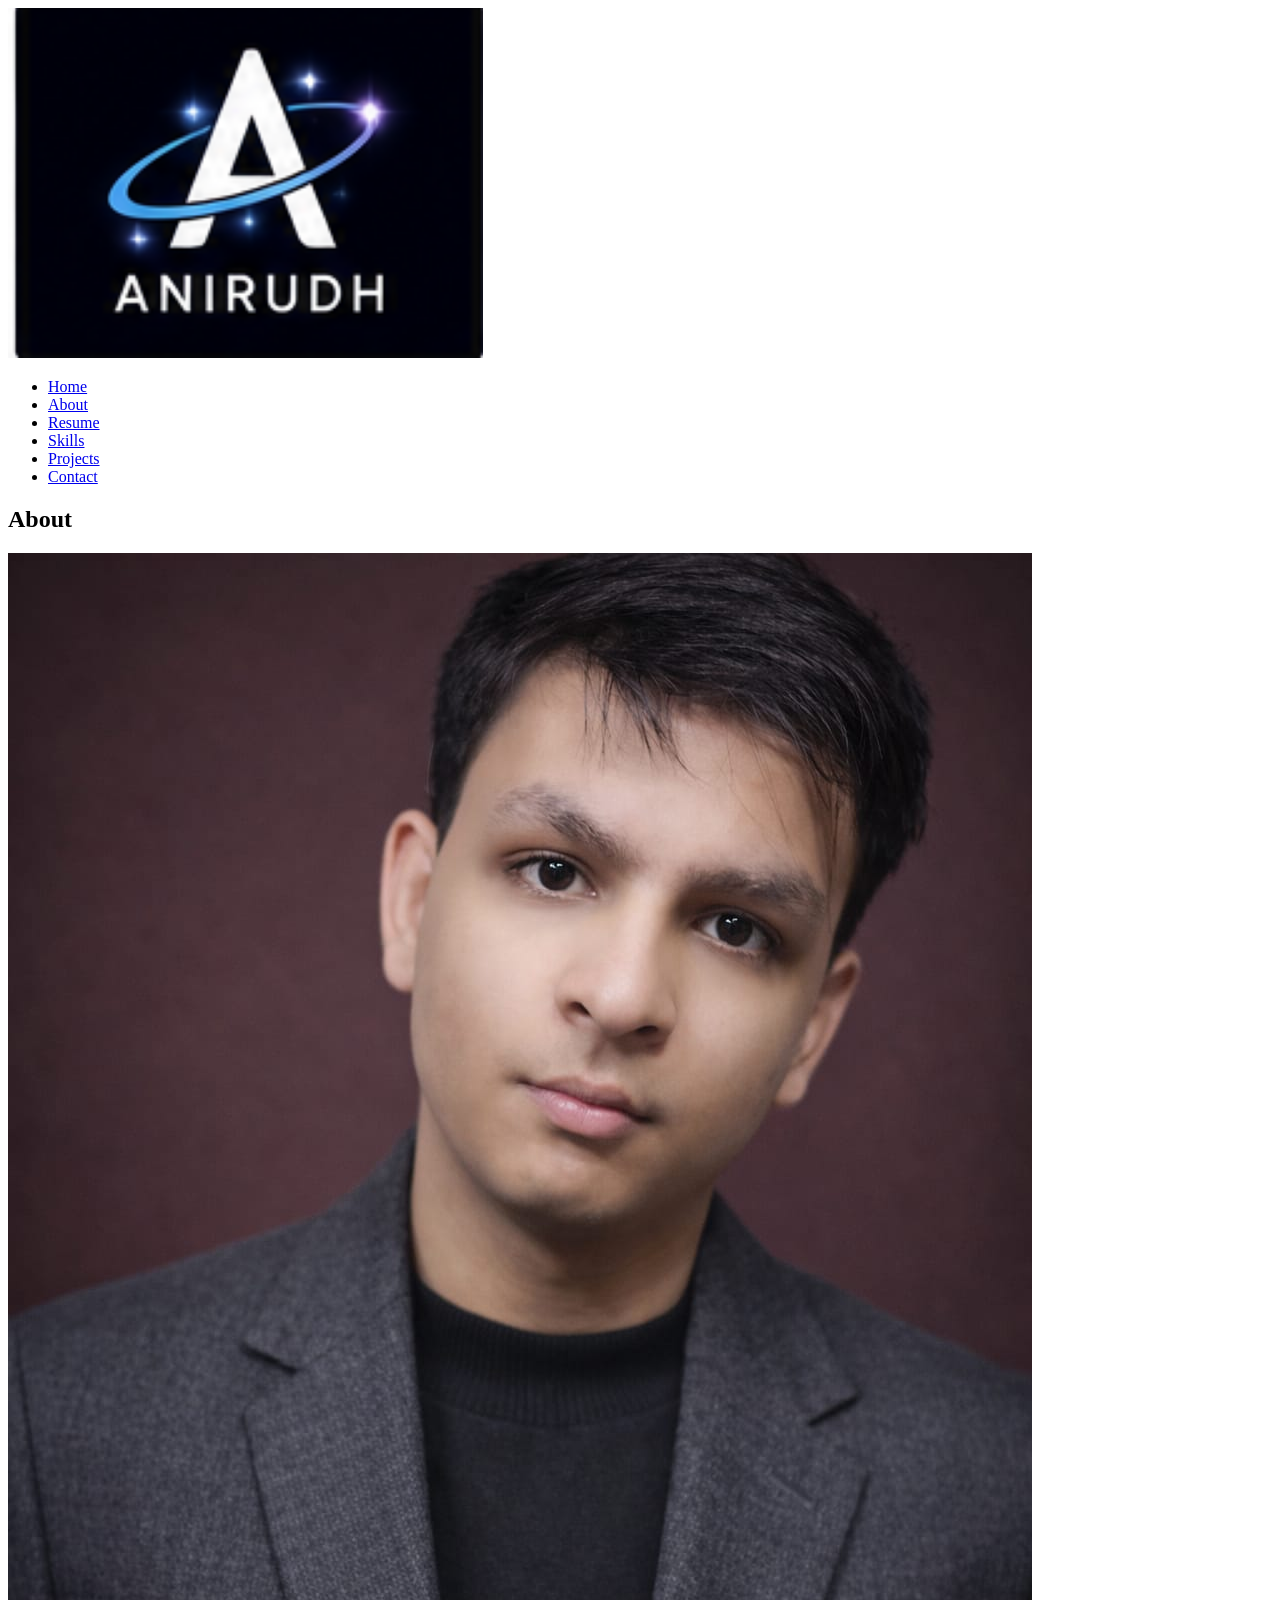
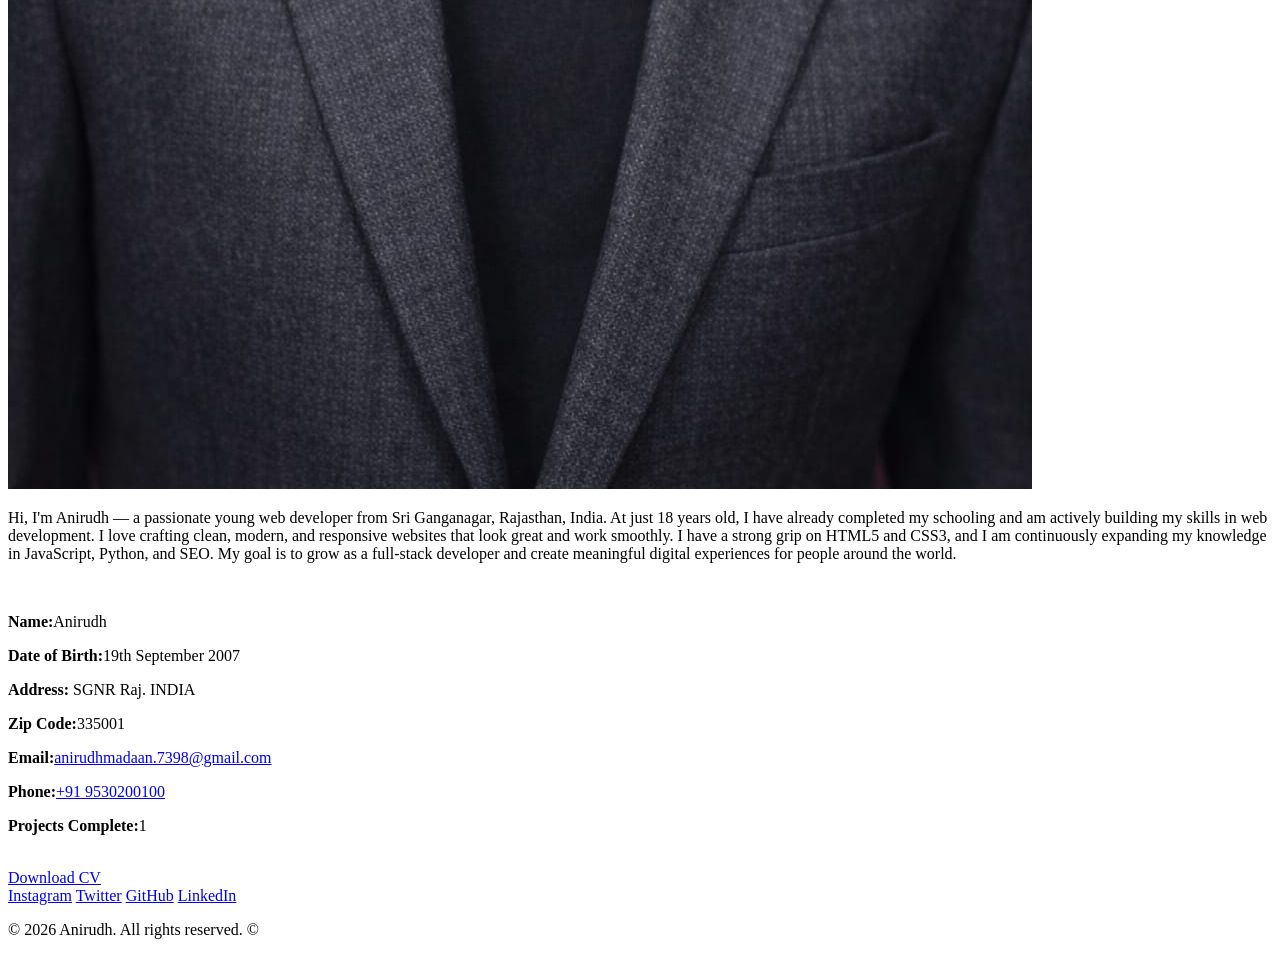
==== about.html @ f12bf728 "completed about.html" ====
<!DOCTYPE html>
<html lang="en">

<head>
    <meta charset="UTF-8">
    <meta http-equiv="X-UA-Compatible" content="IE=edge">
    <meta name="viewport" content="width=device-width, initial-scale=1.0">
    <meta name="description" content="">
    <meta name="author" content="Anirudh">
    <title>About - Anirudh</title>
    <link rel="shortcut icon" href="assets/images/logo.ico" type="image/x-icon">
    <link rel="stylesheet" href="assets/css/style.css">
    <link rel="preconnect" href="https://fonts.googleapis.com">
    <link rel="preconnect" href="https://fonts.gstatic.com" crossorigin>
    <link href="https://fonts.googleapis.com/css2?family=Poppins:wght@300;400;500;600&display=swap" rel="stylesheet">
    <link rel="stylesheet" href="https://cdnjs.cloudflare.com/ajax/libs/font-awesome/6.5.1/css/all.min.css">
</head>

<body>
    <div class="stars"></div>
    <header>
        <div class="logo"><img src="assets/images/logo.png" alt="top name logo" height="350"></div>
        <nav class="navbar">
            <ul>
                <li><a href="index.html">Home</a></li>
                <li><a href="about.html" class="nav-active">About</a></li>
                <li><a href="resume.html">Resume</a></li>
                <li><a href="skills.html">Skills</a></li>
                <li><a href="projects.html">Projects</a></li>
                <li><a href="contact.html">Contact</a></li>
            </ul>
        </nav>
    </header>
    <main>
        <section class="about page-section">
            <div class="container">
                <h2>About</h2>
                <div class="about content">
                    <div class="profile-image">
                        <img src="assets/images/myself.jpeg" alt="Anirudh">
                    </div>
                    <div class="about-details">
                        <p class="about-bio">Hi, I'm Anirudh — a passionate young web developer from Sri Ganganagar,
                            Rajasthan, India. At just 18 years old, I have already completed my schooling and am
                            actively building my skills in web development. I love crafting clean, modern, and
                            responsive websites that look great and work smoothly. I have a strong grip on HTML5 and
                            CSS3, and I am continuously expanding my knowledge in JavaScript, Python, and SEO. My goal
                            is to grow as a full-stack developer and create meaningful digital experiences for people
                            around the world.</p>
                        <br />
                        <p class="about-name"><strong>Name:</strong>Anirudh</p>
                        <p class="about-dob"><strong>Date of Birth:</strong>19th September 2007</p>
                        <p class="about-address"><strong>Address:</strong> SGNR Raj. INDIA</p>
                        <p class="about-zipcode"><strong>Zip Code:</strong>335001</p>
                        <p class="about-email"><strong>Email:</strong><a
                                href="mailto:anirudhmadaan.7398@gmail.com">anirudhmadaan.7398@gmail.com</a></p>
                        <p class="about-phone"><strong>Phone:</strong><a href="tel:+919530200100">+91 9530200100</a></p>
                        <p class="about-projects"><strong>Projects Complete:</strong>1</p>
                        <br />
                        <a href="#" class="btn">Download CV</a>
                        <div class="social-bar">
                            <a href="https://www.instagram.com/anirudh._.1907/" class="social-link"
                                aria-label="Instagram">Instagram</a>
                            <a href="https://x.com/AnirudhM_25" class="social-link" aria-label="Twitter">Twitter</a>
                            <a href="https://github.com/AnirudhMadaan" class="social-link"
                                aria-label="GitHub">GitHub</a>
                            <a href="https://www.linkedin.com/in/anirudh-undefined-219028407/" class="social-link"
                                aria-label="LinkedIn">LinkedIn</a>
                        </div>
                    </div>
                </div>
            </div>
        </section>
    </main>
    <footer>
        <p>© 2026 Anirudh. All rights reserved. &copy;</p>
    </footer>
    <script src="assets/js/script.js"></script>
</body>

</html>
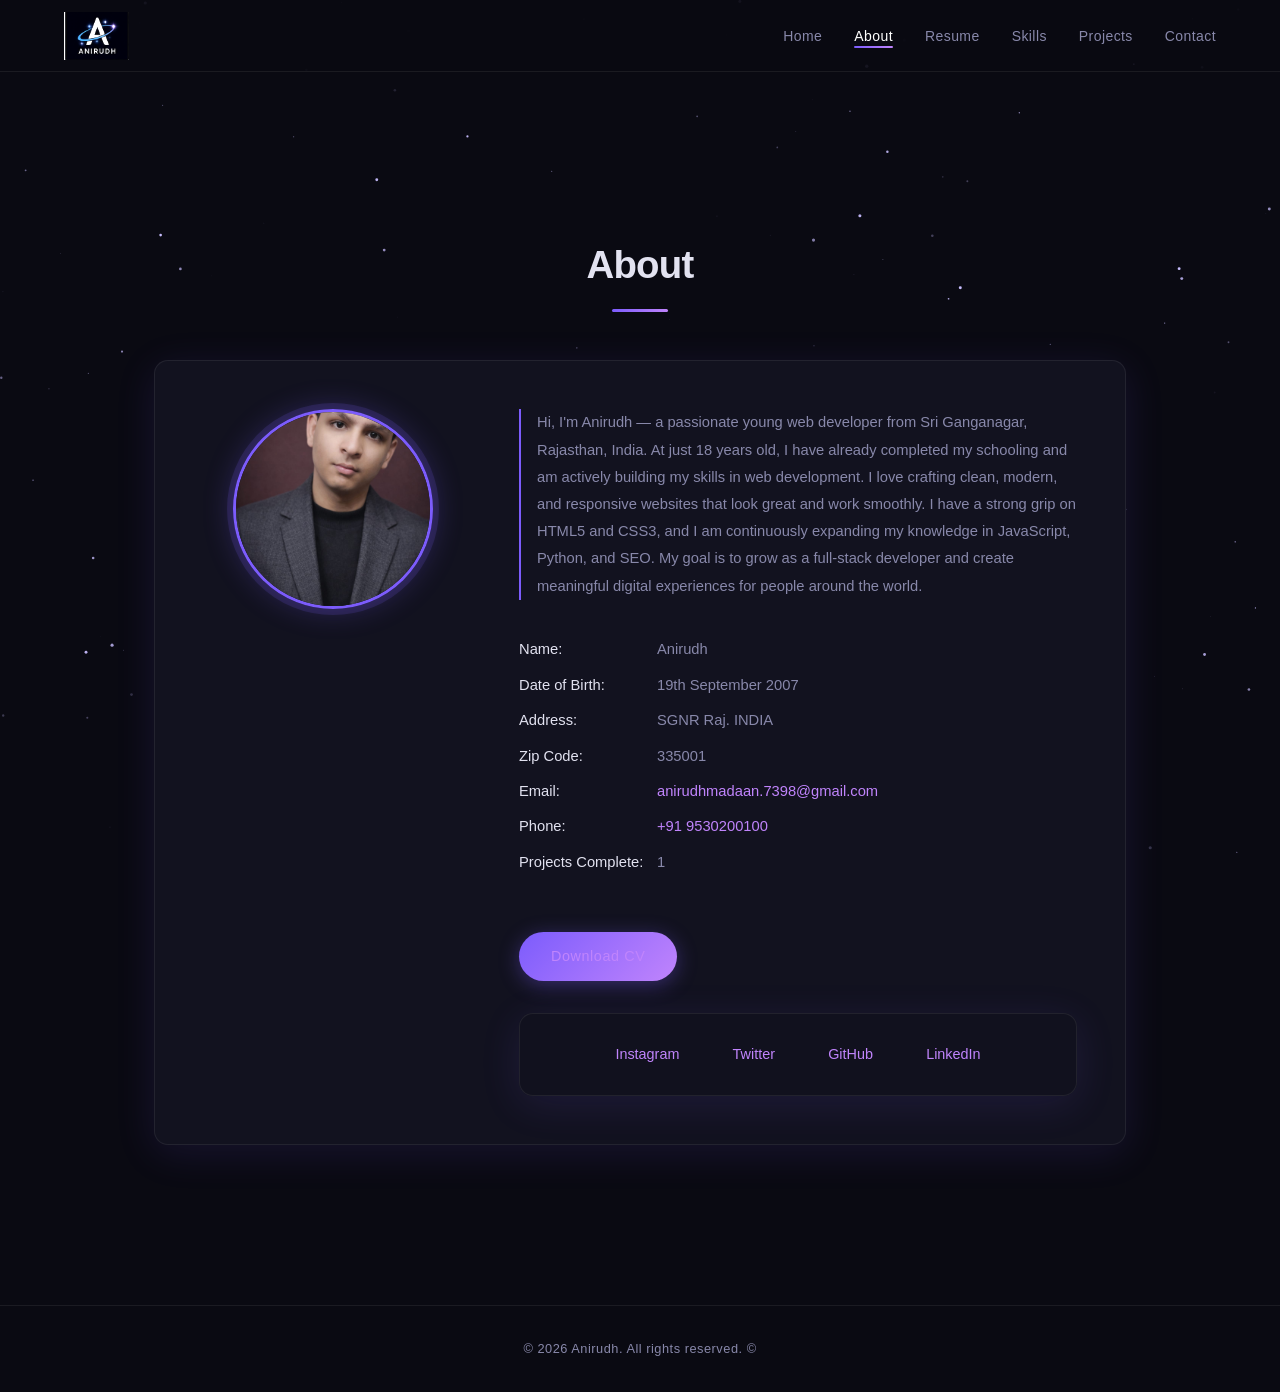
==== commit 677e9520: "fixed about page" ====
--- a/about.html
+++ b/about.html
@@ -13,7 +13,6 @@
     <link rel="preconnect" href="https://fonts.googleapis.com">
     <link rel="preconnect" href="https://fonts.gstatic.com" crossorigin>
     <link href="https://fonts.googleapis.com/css2?family=Poppins:wght@300;400;500;600&display=swap" rel="stylesheet">
-    <link rel="stylesheet" href="https://cdnjs.cloudflare.com/ajax/libs/font-awesome/6.5.1/css/all.min.css">
 </head>
 
 <body>
@@ -35,7 +34,7 @@
         <section class="about page-section">
             <div class="container">
                 <h2>About</h2>
-                <div class="about content">
+                <div class="about-content">
                     <div class="profile-image">
                         <img src="assets/images/myself.jpeg" alt="Anirudh">
                     </div>
@@ -60,12 +59,12 @@
                         <a href="#" class="btn">Download CV</a>
                         <div class="social-bar">
                             <a href="https://www.instagram.com/anirudh._.1907/" class="social-link"
-                                aria-label="Instagram">Instagram</a>
-                            <a href="https://x.com/AnirudhM_25" class="social-link" aria-label="Twitter">Twitter</a>
+                                aria-label="Instagram" target="_blank">Instagram</a>
+                            <a href="https://x.com/AnirudhM_25" class="social-link" aria-label="Twitter" target="_blank">Twitter</a>
                             <a href="https://github.com/AnirudhMadaan" class="social-link"
-                                aria-label="GitHub">GitHub</a>
+                                aria-label="GitHub" target="_blank">GitHub</a>
                             <a href="https://www.linkedin.com/in/anirudh-undefined-219028407/" class="social-link"
-                                aria-label="LinkedIn">LinkedIn</a>
+                                aria-label="LinkedIn" target="_blank">LinkedIn</a>
                         </div>
                     </div>
                 </div>
--- a/assets/css/style.css
+++ b/assets/css/style.css
@@ -0,0 +1,1043 @@
+/* ─────────────────────────────────────────
+   BASE & RESET
+───────────────────────────────────────── */
+*, *::before, *::after {
+  margin: 0;
+  padding: 0;
+  box-sizing: border-box;
+}
+
+:root {
+  --clr-bg:        #0a0a12;
+  --clr-surface:   #12121f;
+  --clr-border:    rgba(255,255,255,0.07);
+  --clr-accent:    #7c5cfc;
+  --clr-accent-2:  #c084fc;
+  --clr-text:      #e2e2f0;
+  --clr-muted:     #8888aa;
+  --clr-white:     #ffffff;
+  --radius:        14px;
+  --transition:    0.35s cubic-bezier(0.4,0,0.2,1);
+  --font:          'Poppins', sans-serif;
+  --shadow-card:   0 8px 40px rgba(124,92,252,0.12);
+  --glow:          0 0 30px rgba(124,92,252,0.3);
+}
+
+html { scroll-behavior: smooth; }
+
+body {
+  font-family: var(--font);
+  background: var(--clr-bg);
+  color: var(--clr-text);
+  line-height: 1.7;
+  overflow-x: hidden;
+}
+
+/* ─────────────────────────────────────────
+   STARS CANVAS
+───────────────────────────────────────── */
+.stars {
+  position: fixed;
+  inset: 0;
+  z-index: 0;
+  pointer-events: none;
+}
+
+/* ─────────────────────────────────────────
+   HEADER
+───────────────────────────────────────── */
+header {
+  position: sticky;
+  top: 0;
+  z-index: 100;
+  display: flex;
+  align-items: center;
+  justify-content: space-between;
+  padding: 0 5%;
+  height: 72px;
+  background: rgba(10,10,18,0.75);
+  backdrop-filter: blur(18px);
+  -webkit-backdrop-filter: blur(18px);
+  border-bottom: 1px solid var(--clr-border);
+}
+
+.logo {
+  display: flex;
+  align-items: center;
+}
+
+.logo img {
+  height: 48px;
+  width: auto;
+  filter: brightness(1.15);
+}
+
+/* ─────────────────────────────────────────
+   NAVBAR
+───────────────────────────────────────── */
+.navbar ul {
+  list-style: none;
+  display: flex;
+  gap: 2rem;
+}
+
+.navbar ul li a {
+  text-decoration: none;
+  color: var(--clr-muted);
+  font-size: 0.875rem;
+  font-weight: 500;
+  letter-spacing: 0.03em;
+  position: relative;
+  transition: color var(--transition);
+}
+
+.navbar ul li a::after {
+  content: '';
+  position: absolute;
+  bottom: -4px;
+  left: 0;
+  width: 0;
+  height: 2px;
+  background: linear-gradient(90deg, var(--clr-accent), var(--clr-accent-2));
+  border-radius: 2px;
+  transition: width var(--transition);
+}
+
+.navbar ul li a:hover,
+.navbar ul li a.nav-active {
+  color: var(--clr-white);
+}
+
+.navbar ul li a:hover::after,
+.navbar ul li a.nav-active::after {
+  width: 100%;
+}
+
+/* ─────────────────────────────────────────
+   MAIN WRAPPER
+───────────────────────────────────────── */
+main {
+  position: relative;
+  z-index: 1;
+}
+
+/* ─────────────────────────────────────────
+   HERO — TOP INTRO
+───────────────────────────────────────── */
+.top-Intro {
+  min-height: calc(100vh - 72px);
+  display: flex;
+  align-items: center;
+  justify-content: center;
+  text-align: center;
+  padding: 6rem 5%;
+  background: radial-gradient(ellipse 70% 55% at 50% 40%, rgba(124,92,252,0.14) 0%, transparent 70%);
+}
+
+.top-text {
+  max-width: 680px;
+}
+
+.top-text p {
+  font-size: clamp(1.1rem, 2.5vw, 1.35rem);
+  color: var(--clr-muted);
+  margin-bottom: 1rem;
+  animation: fadeUp 0.8s ease both;
+}
+
+.top-text a[target="_blank"] {
+  display: inline-block;
+  font-size: clamp(2rem, 6vw, 3.6rem);
+  font-weight: 600;
+  background: linear-gradient(135deg, var(--clr-accent) 0%, var(--clr-accent-2) 100%);
+  -webkit-background-clip: text;
+  -webkit-text-fill-color: transparent;
+  background-clip: text;
+  text-decoration: none;
+  letter-spacing: -0.02em;
+  animation: fadeUp 0.9s 0.1s ease both;
+}
+
+.button-group {
+  margin-top: 2.5rem;
+  animation: fadeUp 1s 0.25s ease both;
+}
+
+/* ─────────────────────────────────────────
+   BUTTONS
+───────────────────────────────────────── */
+.btn {
+  display: inline-block;
+  padding: 0.75rem 2rem;
+  border-radius: 50px;
+  font-size: 0.9rem;
+  font-weight: 500;
+  letter-spacing: 0.04em;
+  text-decoration: none;
+  cursor: pointer;
+  transition: all var(--transition);
+  background: linear-gradient(135deg, var(--clr-accent), var(--clr-accent-2));
+  color: var(--clr-white);
+  border: none;
+  box-shadow: 0 4px 20px rgba(124,92,252,0.35);
+}
+
+.btn:hover {
+  transform: translateY(-2px);
+  box-shadow: 0 8px 32px rgba(124,92,252,0.5);
+  filter: brightness(1.1);
+}
+
+.btn:active {
+  transform: translateY(0);
+}
+
+/* ─────────────────────────────────────────
+   CONTAINER
+───────────────────────────────────────── */
+.container {
+  max-width: 1100px;
+  margin: 0 auto;
+  padding: 0 5%;
+}
+
+/* ─────────────────────────────────────────
+   SECTION HEADINGS
+───────────────────────────────────────── */
+section h2 {
+  font-size: clamp(1.6rem, 3.5vw, 2.4rem);
+  font-weight: 600;
+  margin-bottom: 3rem;
+  text-align: center;
+  position: relative;
+  letter-spacing: -0.02em;
+}
+
+section h2::after {
+  content: '';
+  display: block;
+  width: 56px;
+  height: 3px;
+  border-radius: 2px;
+  background: linear-gradient(90deg, var(--clr-accent), var(--clr-accent-2));
+  margin: 0.75rem auto 0;
+}
+
+/* ─────────────────────────────────────────
+   ABOUT SECTION
+───────────────────────────────────────── */
+/* Full-height centering when section is its own page */
+.page-section {
+  min-height: calc(100vh - 72px);
+  display: flex;
+  align-items: center;
+}
+
+.page-section .container {
+  width: 100%;
+  padding-top: 3rem;
+  padding-bottom: 3rem;
+}
+
+.about {
+  padding: 7rem 0;
+}
+
+.about-content {
+  display: grid;
+  grid-template-columns: 260px 1fr;
+  gap: 3.5rem;
+  align-items: start;
+  background: var(--clr-surface);
+  border: 1px solid var(--clr-border);
+  border-radius: var(--radius);
+  padding: 3rem;
+  box-shadow: var(--shadow-card);
+  transition: box-shadow var(--transition);
+}
+
+.about-content:hover {
+  box-shadow: var(--glow);
+}
+
+.profile-image {
+  display: flex;
+  justify-content: center;
+}
+
+.profile-image img {
+  width: 200px;
+  height: 200px;
+  border-radius: 50%;
+  object-fit: cover;
+  border: 3px solid var(--clr-accent);
+  box-shadow: 0 0 0 6px rgba(124,92,252,0.15), var(--glow);
+  transition: transform var(--transition), box-shadow var(--transition);
+}
+
+.profile-image img:hover {
+  transform: scale(1.04);
+  box-shadow: 0 0 0 8px rgba(124,92,252,0.2), 0 0 50px rgba(124,92,252,0.4);
+}
+
+.about-bio {
+  font-size: 0.92rem;
+  color: var(--clr-muted);
+  line-height: 1.85;
+  margin-bottom: 1.25rem;
+  border-left: 2px solid var(--clr-accent);
+  padding-left: 1rem;
+  display: block !important;
+}
+
+.about-details p {
+  font-size: 0.92rem;
+  margin-bottom: 0.65rem;
+  color: var(--clr-muted);
+  display: flex;
+  gap: 0.5rem;
+  flex-wrap: wrap;
+}
+
+.about-details strong {
+  color: var(--clr-text);
+  font-weight: 500;
+  min-width: 130px;
+}
+
+.about-details a {
+  color: var(--clr-accent-2);
+  text-decoration: none;
+  transition: color var(--transition);
+}
+
+.about-details a:hover {
+  color: var(--clr-white);
+}
+
+.about-details .btn {
+  margin-top: 1.25rem;
+}
+/* SOCIAL BAR */
+.social-bar {
+  width: 100%;
+  max-width: 700px;
+  margin: 2rem auto 0;
+  padding: 1rem 1.5rem;
+  display: flex;
+  justify-content: center;
+  gap: 1.2rem;
+  background: rgba(18,18,31,0.9);
+  border: 1px solid var(--clr-border);
+  border-radius: var(--radius);
+  backdrop-filter: blur(12px);
+  box-shadow: var(--shadow-card);
+}
+
+.social-link {
+  text-decoration: none;
+  color: var(--clr-text);
+  padding: 0.7rem 1rem;
+  border-radius: 50px;
+  transition: all var(--transition);
+  font-size: 0.9rem;
+  border: 1px solid transparent;
+}
+
+.social-link:hover {
+  color: var(--clr-white);
+  border-color: rgba(124,92,252,0.35);
+  background: rgba(124,92,252,0.08);
+  box-shadow: var(--glow);
+}
+
+@media (max-width:768px){
+  .social-bar{flex-wrap:wrap; gap:0.7rem;}
+}
+
+/* ─────────────────────────────────────────
+   SKILLS SECTION
+───────────────────────────────────────── */
+.skills {
+  padding: 7rem 0;
+  background: linear-gradient(180deg, transparent, rgba(124,92,252,0.05) 50%, transparent);
+}
+
+.skills-grid {
+  display: grid;
+  grid-template-columns: repeat(auto-fill, minmax(300px, 1fr));
+  gap: 1.6rem;
+}
+
+.skill {
+  background: var(--clr-surface);
+  border: 1px solid var(--clr-border);
+  border-radius: var(--radius);
+  padding: 1.4rem 1.6rem;
+  transition: border-color var(--transition), box-shadow var(--transition), transform var(--transition);
+}
+
+.skill:hover {
+  border-color: rgba(124,92,252,0.35);
+  box-shadow: var(--shadow-card);
+  transform: translateY(-3px);
+}
+
+.skill span {
+  display: block;
+  font-size: 0.875rem;
+  font-weight: 500;
+  color: var(--clr-text);
+  margin-bottom: 0.75rem;
+  letter-spacing: 0.03em;
+}
+
+.progress {
+  height: 6px;
+  background: rgba(255,255,255,0.07);
+  border-radius: 6px;
+  overflow: hidden;
+}
+
+.progress-bar {
+  height: 100%;
+  width: 0;
+  border-radius: 6px;
+  background: linear-gradient(90deg, var(--clr-accent), var(--clr-accent-2));
+  box-shadow: 0 0 8px rgba(124,92,252,0.5);
+  transition: width 1.2s cubic-bezier(0.4, 0, 0.2, 1);
+}
+
+/* ─────────────────────────────────────────
+   FOOTER
+───────────────────────────────────────── */
+footer {
+  position: relative;
+  z-index: 1;
+  border-top: 1px solid var(--clr-border);
+  padding: 2rem 5%;
+  text-align: center;
+  color: var(--clr-muted);
+  font-size: 0.8rem;
+  letter-spacing: 0.04em;
+}
+
+/* ─────────────────────────────────────────
+   ANIMATIONS
+───────────────────────────────────────── */
+@keyframes fadeUp {
+  from {
+    opacity: 0;
+    transform: translateY(22px);
+  }
+  to {
+    opacity: 1;
+    transform: translateY(0);
+  }
+}
+
+/* Scroll-reveal utility — added by JS */
+.reveal {
+  opacity: 0;
+  transform: translateY(28px);
+  transition: opacity 0.7s ease, transform 0.7s ease;
+}
+
+.reveal.visible {
+  opacity: 1;
+  transform: translateY(0);
+}
+
+/* ─────────────────────────────────────────
+   CONTACT PAGE
+───────────────────────────────────────── */
+.contact-section {
+  align-items: flex-start;
+  padding: 5rem 0;
+}
+
+.contact-wrapper {
+  display: grid;
+  grid-template-columns: 1fr 1.8fr;
+  gap: 2.5rem;
+  align-items: start;
+}
+
+/* Info cards */
+.contact-info {
+  display: flex;
+  flex-direction: column;
+  gap: 1.2rem;
+}
+
+.contact-info-card {
+  display: flex;
+  align-items: flex-start;
+  gap: 1rem;
+  background: var(--clr-surface);
+  border: 1px solid var(--clr-border);
+  border-radius: var(--radius);
+  padding: 1.2rem 1.4rem;
+  transition: border-color var(--transition), box-shadow var(--transition);
+}
+
+.contact-info-card:hover {
+  border-color: rgba(124,92,252,0.35);
+  box-shadow: var(--shadow-card);
+}
+
+.contact-icon {
+  font-size: 1.3rem;
+  line-height: 1;
+  margin-top: 2px;
+  flex-shrink: 0;
+}
+
+.contact-info-label {
+  font-size: 0.72rem;
+  font-weight: 500;
+  letter-spacing: 0.1em;
+  text-transform: uppercase;
+  color: var(--clr-muted);
+  margin-bottom: 0.25rem;
+}
+
+.contact-info-card a,
+.contact-info-card span {
+  font-size: 0.88rem;
+  color: var(--clr-text);
+  text-decoration: none;
+  transition: color var(--transition);
+  word-break: break-word;
+}
+
+.contact-info-card a:hover {
+  color: var(--clr-accent-2);
+}
+
+/* Form */
+.contact-form {
+  background: var(--clr-surface);
+  border: 1px solid var(--clr-border);
+  border-radius: var(--radius);
+  padding: 2.4rem;
+  display: flex;
+  flex-direction: column;
+  gap: 1.4rem;
+}
+
+.form-row {
+  display: grid;
+  grid-template-columns: 1fr 1fr;
+  gap: 1.4rem;
+}
+
+.form-group {
+  display: flex;
+  flex-direction: column;
+  gap: 0.5rem;
+}
+
+.form-group label {
+  font-size: 0.8rem;
+  font-weight: 500;
+  letter-spacing: 0.04em;
+  color: var(--clr-text);
+}
+
+.form-group input,
+.form-group textarea {
+  background: rgba(255,255,255,0.04);
+  border: 1px solid var(--clr-border);
+  border-radius: 8px;
+  padding: 0.72rem 1rem;
+  font-family: var(--font);
+  font-size: 0.875rem;
+  color: var(--clr-text);
+  outline: none;
+  transition: border-color var(--transition), box-shadow var(--transition);
+  resize: none;
+}
+
+.form-group input::placeholder,
+.form-group textarea::placeholder {
+  color: var(--clr-muted);
+}
+
+.form-group input:focus,
+.form-group textarea:focus {
+  border-color: var(--clr-accent);
+  box-shadow: 0 0 0 3px rgba(124,92,252,0.15);
+}
+
+.form-group input.input-error,
+.form-group textarea.input-error {
+  border-color: #f87171;
+}
+
+.form-error {
+  font-size: 0.75rem;
+  color: #f87171;
+  min-height: 1rem;
+}
+
+.btn-submit {
+  display: flex;
+  align-items: center;
+  justify-content: center;
+  gap: 0.6rem;
+  width: fit-content;
+}
+
+.btn-icon {
+  font-size: 1.1rem;
+  transition: transform var(--transition);
+}
+
+.btn-submit:hover .btn-icon {
+  transform: translateX(4px);
+}
+
+.form-success {
+  display: none;
+  font-size: 0.875rem;
+  color: #86efac;
+  text-align: center;
+  padding: 0.75rem;
+  background: rgba(134,239,172,0.08);
+  border: 1px solid rgba(134,239,172,0.2);
+  border-radius: 8px;
+}
+
+.form-success.visible {
+  display: block;
+}
+
+/* ─────────────────────────────────────────
+   PROJECTS PAGE
+───────────────────────────────────────── */
+.projects-section {
+  align-items: flex-start;
+  padding: 5rem 0;
+}
+
+.projects-grid {
+  display: grid;
+  grid-template-columns: repeat(auto-fill, minmax(320px, 1fr));
+  gap: 1.8rem;
+}
+
+.project-card {
+  background: var(--clr-surface);
+  border: 1px solid var(--clr-border);
+  border-radius: var(--radius);
+  padding: 2rem;
+  display: flex;
+  flex-direction: column;
+  gap: 1rem;
+  transition: border-color var(--transition), box-shadow var(--transition), transform var(--transition);
+}
+
+.project-card:hover {
+  border-color: rgba(124,92,252,0.4);
+  box-shadow: var(--shadow-card);
+  transform: translateY(-4px);
+}
+
+.project-card-top {
+  display: flex;
+  align-items: center;
+  justify-content: space-between;
+}
+
+.project-number {
+  font-size: 2.2rem;
+  font-weight: 700;
+  line-height: 1;
+  background: linear-gradient(135deg, var(--clr-accent), var(--clr-accent-2));
+  -webkit-background-clip: text;
+  -webkit-text-fill-color: transparent;
+  background-clip: text;
+  opacity: 0.5;
+}
+
+.project-links {
+  display: flex;
+  gap: 0.75rem;
+}
+
+.project-link {
+  font-size: 0.78rem;
+  font-weight: 500;
+  letter-spacing: 0.04em;
+  color: var(--clr-muted);
+  text-decoration: none;
+  padding: 0.3rem 0.75rem;
+  border: 1px solid var(--clr-border);
+  border-radius: 50px;
+  transition: color var(--transition), border-color var(--transition), background var(--transition);
+}
+
+.project-link:hover {
+  color: var(--clr-white);
+  border-color: var(--clr-accent);
+  background: rgba(124,92,252,0.12);
+}
+
+.project-title {
+  font-size: 1.2rem;
+  font-weight: 600;
+  color: var(--clr-text);
+  letter-spacing: -0.01em;
+}
+
+.project-desc {
+  font-size: 0.875rem;
+  color: var(--clr-muted);
+  line-height: 1.75;
+  flex: 1;
+}
+
+.project-tags {
+  display: flex;
+  flex-wrap: wrap;
+  gap: 0.5rem;
+  margin-top: 0.25rem;
+}
+
+.tag {
+  font-size: 0.72rem;
+  font-weight: 500;
+  letter-spacing: 0.06em;
+  padding: 0.28rem 0.75rem;
+  border-radius: 50px;
+  background: rgba(124,92,252,0.12);
+  border: 1px solid rgba(124,92,252,0.25);
+  color: var(--clr-accent-2);
+}
+
+/* ─────────────────────────────────────────
+   RESUME PAGE
+───────────────────────────────────────── */
+.resume-section {
+  padding: 5rem 0 6rem;
+  position: relative;
+  z-index: 1;
+}
+
+.resume-header {
+  display: flex;
+  align-items: flex-end;
+  justify-content: space-between;
+  gap: 1.5rem;
+  margin-bottom: 3.5rem;
+  flex-wrap: wrap;
+}
+
+.resume-header h2 {
+  text-align: left;
+  margin-bottom: 0.5rem;
+}
+
+.resume-header h2::after {
+  margin: 0.75rem 0 0;
+}
+
+.resume-subtitle {
+  color: var(--clr-muted);
+  font-size: 0.92rem;
+}
+
+.resume-download-btn {
+  flex-shrink: 0;
+  white-space: nowrap;
+}
+
+/* Two-column grid */
+.resume-grid {
+  display: grid;
+  grid-template-columns: 1fr 1fr;
+  gap: 2rem;
+  align-items: start;
+}
+
+/* Block */
+.resume-block {
+  background: var(--clr-surface);
+  border: 1px solid var(--clr-border);
+  border-radius: var(--radius);
+  padding: 2rem;
+  margin-bottom: 2rem;
+  transition: border-color var(--transition), box-shadow var(--transition);
+}
+
+.resume-block:hover {
+  border-color: rgba(124,92,252,0.3);
+  box-shadow: var(--shadow-card);
+}
+
+.resume-block-title {
+  display: flex;
+  align-items: center;
+  gap: 0.75rem;
+  margin-bottom: 1.75rem;
+}
+
+.resume-block-icon {
+  font-size: 1.3rem;
+  line-height: 1;
+}
+
+.resume-block-title h3 {
+  font-size: 1.05rem;
+  font-weight: 600;
+  color: var(--clr-text);
+  letter-spacing: -0.01em;
+}
+
+/* Timeline */
+.timeline {
+  position: relative;
+  padding-left: 1.5rem;
+}
+
+.timeline::before {
+  content: '';
+  position: absolute;
+  left: 5px;
+  top: 6px;
+  bottom: 0;
+  width: 1px;
+  background: linear-gradient(180deg, var(--clr-accent), transparent);
+  opacity: 0.35;
+}
+
+.timeline-item {
+  position: relative;
+  padding-bottom: 1.8rem;
+}
+
+.timeline-item:last-child {
+  padding-bottom: 0;
+}
+
+.timeline-dot {
+  position: absolute;
+  left: -1.5rem;
+  top: 6px;
+  width: 11px;
+  height: 11px;
+  border-radius: 50%;
+  background: linear-gradient(135deg, var(--clr-accent), var(--clr-accent-2));
+  box-shadow: 0 0 8px rgba(124,92,252,0.5);
+  flex-shrink: 0;
+}
+
+.timeline-date {
+  display: inline-block;
+  font-size: 0.7rem;
+  font-weight: 500;
+  letter-spacing: 0.08em;
+  text-transform: uppercase;
+  color: var(--clr-accent-2);
+  margin-bottom: 0.35rem;
+}
+
+.timeline-content h4 {
+  font-size: 0.97rem;
+  font-weight: 600;
+  color: var(--clr-text);
+  margin-bottom: 0.2rem;
+}
+
+.timeline-place {
+  font-size: 0.8rem;
+  color: var(--clr-accent);
+  font-weight: 500;
+  margin-bottom: 0.4rem;
+}
+
+.timeline-desc {
+  font-size: 0.82rem;
+  color: var(--clr-muted);
+  line-height: 1.7;
+}
+
+/* Core Skills pills */
+.resume-skills {
+  display: flex;
+  flex-wrap: wrap;
+  gap: 0.6rem;
+}
+
+.resume-skill-pill {
+  font-size: 0.78rem;
+  font-weight: 500;
+  padding: 0.35rem 1rem;
+  border-radius: 50px;
+  letter-spacing: 0.04em;
+}
+
+.resume-skill-pill.strong {
+  background: rgba(124,92,252,0.2);
+  border: 1px solid rgba(124,92,252,0.45);
+  color: var(--clr-accent-2);
+}
+
+.resume-skill-pill.medium {
+  background: rgba(124,92,252,0.1);
+  border: 1px solid rgba(124,92,252,0.25);
+  color: var(--clr-accent-2);
+  opacity: 0.85;
+}
+
+.resume-skill-pill.light {
+  background: rgba(255,255,255,0.04);
+  border: 1px solid var(--clr-border);
+  color: var(--clr-muted);
+}
+
+/* Personal Info rows */
+.resume-info-list {
+  display: flex;
+  flex-direction: column;
+  gap: 0.7rem;
+}
+
+.resume-info-row {
+  display: flex;
+  gap: 1rem;
+  font-size: 0.875rem;
+  flex-wrap: wrap;
+}
+
+.resume-info-key {
+  color: var(--clr-muted);
+  min-width: 110px;
+  flex-shrink: 0;
+}
+
+.resume-info-val {
+  color: var(--clr-text);
+  font-weight: 500;
+}
+
+.resume-info-val a {
+  color: var(--clr-accent-2);
+  text-decoration: none;
+  transition: color var(--transition);
+}
+
+.resume-info-val a:hover {
+  color: var(--clr-white);
+}
+
+/* ─────────────────────────────────────────
+   COMING SOON PLACEHOLDER
+───────────────────────────────────────── */
+.coming-soon {
+  justify-content: center;
+  text-align: center;
+}
+
+.coming-soon-inner {
+  display: flex;
+  flex-direction: column;
+  align-items: center;
+  gap: 1.2rem;
+}
+
+.coming-soon-tag {
+  display: inline-block;
+  padding: 0.3rem 1rem;
+  border-radius: 50px;
+  font-size: 0.75rem;
+  font-weight: 500;
+  letter-spacing: 0.12em;
+  text-transform: uppercase;
+  background: rgba(124,92,252,0.15);
+  border: 1px solid rgba(124,92,252,0.3);
+  color: var(--clr-accent-2);
+}
+
+.coming-soon-inner h1 {
+  font-size: clamp(2.2rem, 6vw, 4rem);
+  font-weight: 600;
+  letter-spacing: -0.03em;
+  background: linear-gradient(135deg, var(--clr-text) 0%, var(--clr-muted) 100%);
+  -webkit-background-clip: text;
+  -webkit-text-fill-color: transparent;
+  background-clip: text;
+}
+
+.coming-soon-inner p {
+  color: var(--clr-muted);
+  font-size: 1rem;
+  max-width: 380px;
+}
+
+/* ─────────────────────────────────────────
+   RESPONSIVE
+───────────────────────────────────────── */
+@media (max-width: 768px) {
+  header {
+    flex-direction: column;
+    height: auto;
+    padding: 1rem 5%;
+    gap: 0.75rem;
+  }
+
+  .navbar ul {
+    gap: 1.1rem;
+    flex-wrap: wrap;
+    justify-content: center;
+  }
+
+  .about-content {
+    grid-template-columns: 1fr;
+    padding: 2rem;
+    text-align: center;
+  }
+
+  .about-details strong {
+    min-width: auto;
+  }
+
+  .about-details p {
+    justify-content: center;
+  }
+
+  .skills-grid {
+    grid-template-columns: 1fr;
+  }
+
+  .contact-wrapper {
+    grid-template-columns: 1fr;
+  }
+
+  .form-row {
+    grid-template-columns: 1fr;
+  }
+
+  .contact-form {
+    padding: 1.6rem;
+  }
+
+  .projects-grid {
+    grid-template-columns: 1fr;
+  }
+
+  .resume-grid {
+    grid-template-columns: 1fr;
+  }
+
+  .resume-header {
+    flex-direction: column;
+    align-items: flex-start;
+  }
+
+  .resume-block {
+    padding: 1.5rem;
+  }
+}
+
